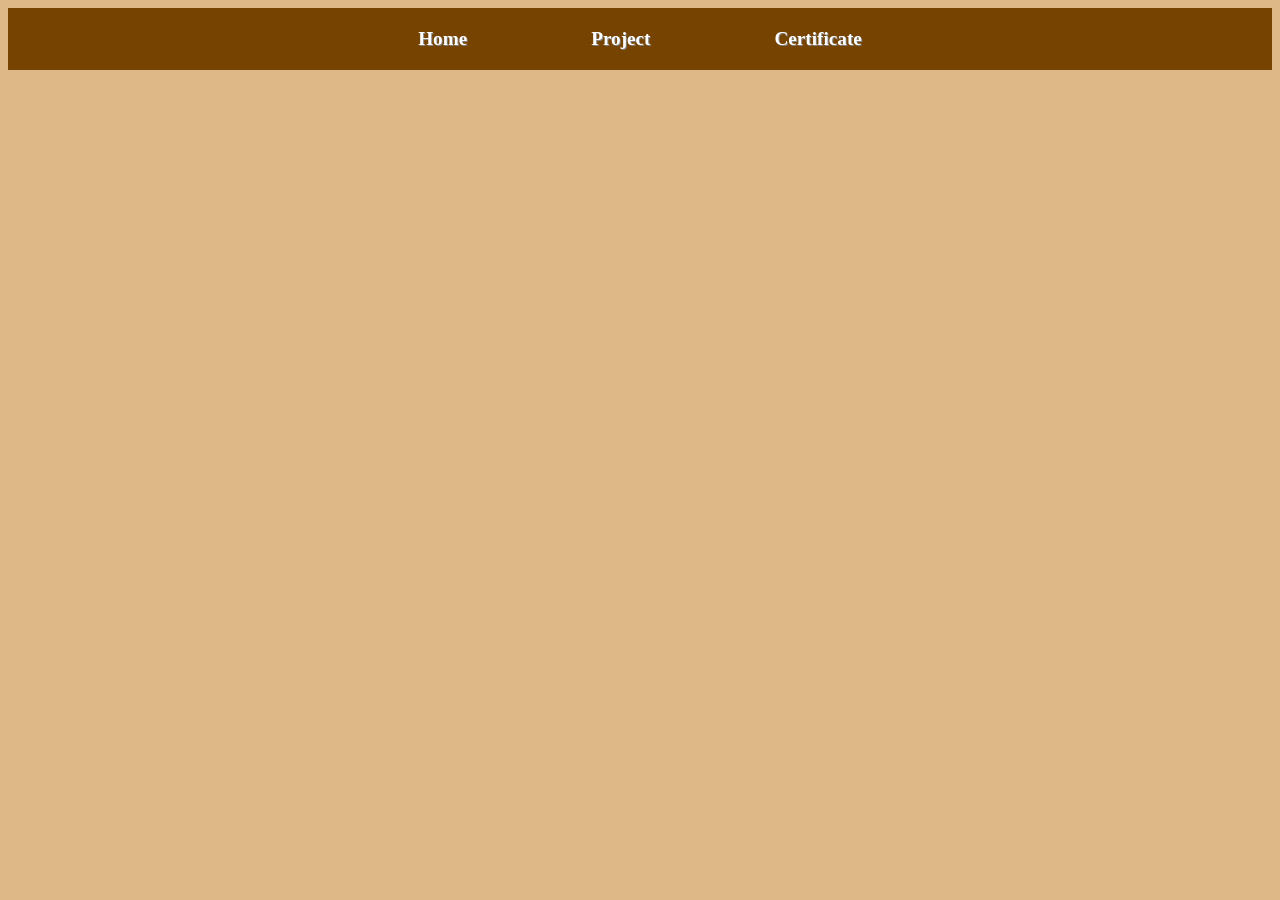
==== Certificate.html @ 3db840ce "Add styling with CSS" ====
<!DOCTYPE html>
<html lang="en">
<head>
    <meta charset="UTF-8">
    <meta name="viewport" content="width=device-width, initial-scale=1.0">
    <title>Certificate</title>

    <link rel="stylesheet" href="navbar.css">
    
</head>

<body class="body">
    <nav class="navbar">

        <a href="index.html" class = "navbar2"><strong>Home</strong></a>
        <a href="Project.html" class = "navbar2"><strong>Project</strong></a>
        <a href="Certificate.html" class = "navbar2"><strong>Certificate</strong></a>
        
    </nav>
</body>
    

</html>
---- navbar.css ----
.body {
    background-color: burlywood;
}

.container {
    text-align: center;
    margin: 50px;
}

.navbar {
    text-align: center;   
    margin-bottom: 50px;
    background-color:rgb(119, 67, 0);
    padding: 20px;

}

.navbar2 {
    color: white;
    font-size: larger;
    text-shadow: 1px 1px 0.5px grey;
    padding-left: 60px;
    padding-right: 60px;
    text-decoration: none;
}
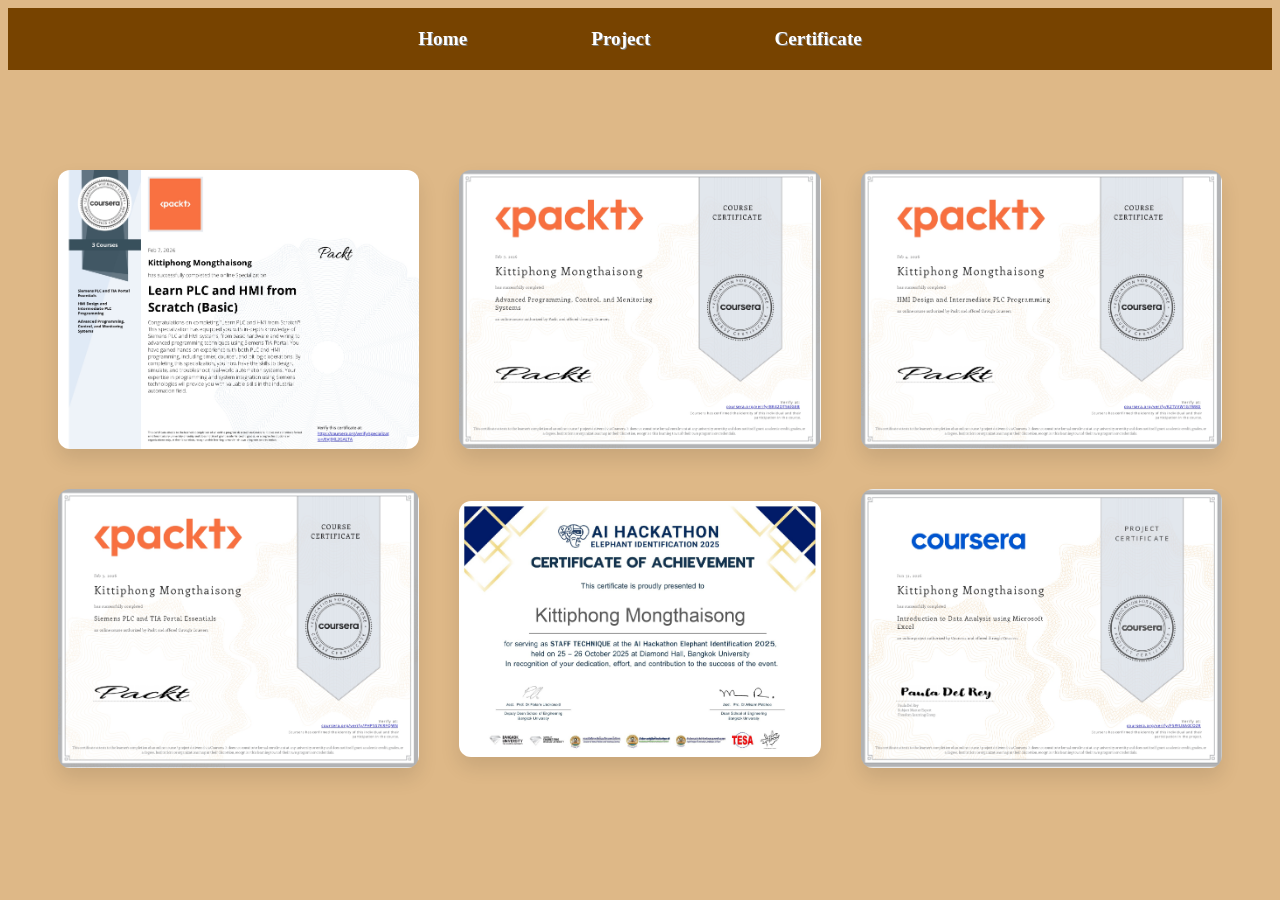
==== commit 5d4206e3: "Add styling with CSS" ====
--- a/Certificate.html
+++ b/Certificate.html
@@ -6,6 +6,8 @@
     <title>Certificate</title>
 
     <link rel="stylesheet" href="navbar.css">
+    <link rel="stylesheet" href="Certificate_style.css">
+
     
 </head>
 
@@ -15,8 +17,78 @@
         <a href="index.html" class = "navbar2"><strong>Home</strong></a>
         <a href="Project.html" class = "navbar2"><strong>Project</strong></a>
         <a href="Certificate.html" class = "navbar2"><strong>Certificate</strong></a>
+
+    </nav>
+    <!-- ที่เพิ่มเข้ามา -->
+        <div class="certificate-container">
+    <div class="cert-card">
+        <div class="img-wrapper">
+            <img src="image/All_course.jpg" alt="Certificate 1">
+        </div>
+        <div class="detail-box">
+            <h4>Completion of 3 courses in Learn PLC and HMI</h4>
+            <p>Certificate สำหรับ การเรียนจบทั้งหมด 3 courses</p>
+            <div class="tag">Engineering</div>
+        </div>
+    </div>
+
+    <div class="cert-card">
+        <div class="img-wrapper">
+            <img src="image/course 3.jpg" alt="Certificate 2">
+        </div>
+        <div class="detail-box">
+            <h4>Advanced course for PLC</h4>
+            <p>Function , Data block , SCL และ ตัวอย่างจริง ใน TIA Portal</p>
+            <div class="tag">Programming</div>
+        </div>
+    </div>
+
+    <div class="cert-card">
+        <div class="img-wrapper">
+            <img src="image/course 2.jpg" alt="Certificate 3">
+        </div>
+        <div class="detail-box">
+            <h4>HMI Design</h4>
+            <p>ออกแบบ interface HMI</p>
+            <div class="tag">Design</div>
+        </div>
+    </div>
+
+    <div class="cert-card">
+        <div class="img-wrapper">
+            <img src="image/course 1.jpg" alt="Certificate 4">
+        </div>
+        <div class="detail-box">
+            <h4>Siemens PLC and TIA Portal introduce</h4>
+            <p>พื้นฐานอุปกรณ์ PLC ของ Siemens และ การใช้งาน TIA Portal</p>
+            <div class="tag">Engineering</div>
+        </div>
+    </div>
+
+    <div class="cert-card">
+        <div class="img-wrapper">
+            <img src="image/E-Certificate.jpg" alt="Certificate 5">
+        </div>
+        <div class="detail-box">
+            <h4>Staff at AI Hackaton</h4>
+            <p>ผ่านการอบรม AI Vision และเป็น Staff ในงานแข่ง</p>
+            <div class="tag">Staff & Programming</div>
+        </div>
+    </div>
+
+    <div class="cert-card">
+        <div class="img-wrapper">
+            <img src="image/Excel.jpg" alt="Certificate 6">
+        </div>
+        <div class="detail-box">
+            <h4>Introduction to Data Analysis</h4>
+            <p>วิเคราะห์ชุดข้อมูลเบื้องต้นด้วย Microsoft Excel</p>
+            <div class="tag">Excel</div>
+        </div>
+    </div>
+    
+    </div>
         
-    </nav>
 </body>
     
 
--- a/Certificate_style.css
+++ b/Certificate_style.css
@@ -0,0 +1,85 @@
+/* 1. จัดแถวละ 3 ใบ */
+.certificate-container {
+    display: grid;
+    grid-template-columns: repeat(3, 1fr); /* แถวละ 3 ใบเท่าๆ กัน */
+    gap: 40px; /* เพิ่มระยะห่างเพื่อให้มีที่ว่างตอนกล่องเด้ง */
+    padding: 50px;
+    transition: 0.3s;
+}
+
+/* 2. สไตล์ของตัวการ์ด */
+.cert-card {
+    position: relative; /* เพื่อให้ detail-box อ้างอิงพิกัดจากตัวการ์ด */
+    display: flex;
+    align-items: center;
+    transition: 0.5s;
+}
+
+/* 3. เอฟเฟกต์ขยายรูปภาพ */
+.img-wrapper {
+    width: 100%;
+    border-radius: 12px;
+    overflow: hidden;
+    box-shadow: 0 10px 20px rgba(0,0,0,0.1);
+    transition: 0.5s ease-in-out;
+}
+
+.img-wrapper img {
+    width: 100%;
+    display: block;
+    transition: 0.5s;
+}
+
+.cert-card:hover .img-wrapper {
+    transform: scale(1.15); /* ขยายรูปภาพขึ้น */
+    box-shadow: 0 20px 40px rgba(0,0,0,0.3);
+}
+
+/* 4. กล่องข้อความเด้งข้างๆ (Detail Box) */
+.detail-box {
+    position: absolute;
+    left: 80%; /* ให้เริ่มโผล่จากด้านขวาของรูป */
+    width: 200px;
+    background: white;
+    padding: 20px;
+    border-radius: 15px;
+    box-shadow: 10px 10px 30px rgba(0,0,0,0.2);
+    opacity: 0; /* ซ่อนไว้ */
+    visibility: hidden;
+    transform: translateX(20px); /* ดันไปทางขวาหน่อยๆ */
+    transition: 0.4s all ease-out;
+    z-index: 100;
+}
+
+/* 5. เมื่อ Hover: แสดงกล่องข้อความ */
+.cert-card:hover .detail-box {
+    opacity: 1;
+    visibility: visible;
+    transform: translateX(100px); /* เด้งออกไปข้างๆ */
+}
+
+/* 6. เอฟเฟกต์รอบๆ เบลอ (จากอันเก่าที่เราคุยกัน) */
+/* .certificate-container:hover .cert-card:not(:hover) {
+    filter: blur(5px);
+    opacity: 0.6;
+} */
+
+/* เลือกเฉพาะการ์ดตัวที่ 3, 6, 9... (ตัวขวาสุด) */
+.cert-card:nth-child(3n) .detail-box {
+    left: auto;            /* ยกเลิกการชิดซ้ายเดิม */
+    right: 80%;           /* ให้ดีดมาเริ่มจากทางขวาแทน */
+    transform: translateX(-80px); /* ดันไปทางซ้ายรอไว้ */
+}
+
+/* ปรับตำแหน่งตอน Hover สำหรับตัวขวาสุด */
+.cert-card:nth-child(3n):hover .detail-box {
+    transform: translateX(-40px); /* เด้งออกไปทางซ้ายแทน */
+}
+
+/* ย้าย "ติ่งสามเหลี่ยม" มาไว้ฝั่งขวาของกล่อง */
+.cert-card:nth-child(3n) .detail-box::before {
+    left: auto;
+    right: -10px; /* ย้ายไปอยู่ขอบขวาของกล่องข้อความ */
+    border-width: 10px 0 10px 10px; /* กลับด้านสามเหลี่ยม */
+    border-color: transparent transparent transparent white;
+}
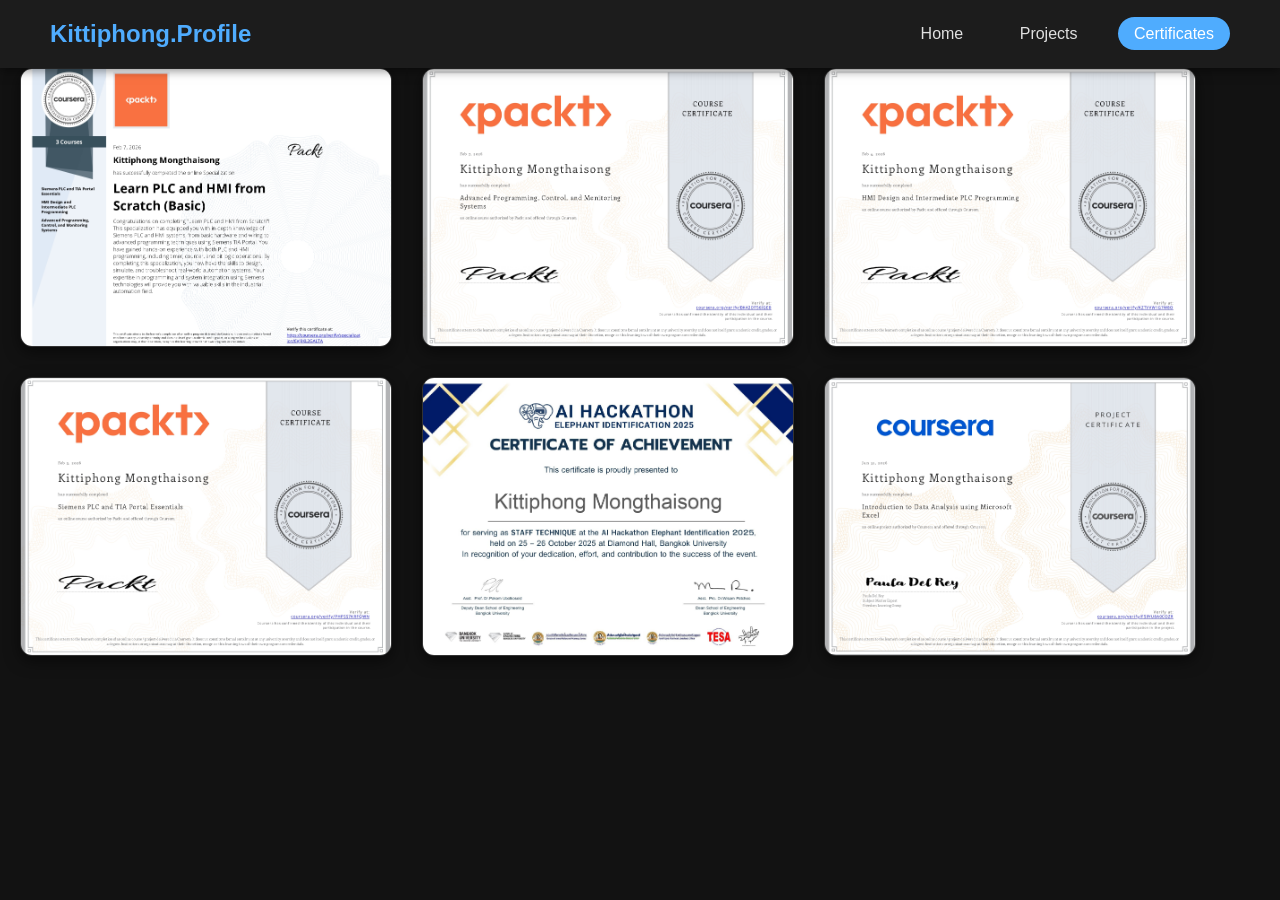
==== commit 61cbf482: "Add styling with CSS" ====
--- a/Certificate.html
+++ b/Certificate.html
@@ -5,7 +5,7 @@
     <meta name="viewport" content="width=device-width, initial-scale=1.0">
     <title>Certificate</title>
 
-    <link rel="stylesheet" href="navbar.css">
+    <link rel="stylesheet" href="grid2.css">
     <link rel="stylesheet" href="Certificate_style.css">
 
     
@@ -13,11 +13,12 @@
 
 <body class="body">
     <nav class="navbar">
-
-        <a href="index.html" class = "navbar2"><strong>Home</strong></a>
-        <a href="Project.html" class = "navbar2"><strong>Project</strong></a>
-        <a href="Certificate.html" class = "navbar2"><strong>Certificate</strong></a>
-
+        <div class="nav-brand">Kittiphong.Profile</div>
+        <div class="nav-links">
+            <a href="index.html">Home</a>
+            <a href="Project.html">Projects</a>
+            <a href="Certificate.html" class="active" >Certificates</a>
+        </div>
     </nav>
     <!-- ที่เพิ่มเข้ามา -->
         <div class="certificate-container">
--- a/grid2.css
+++ b/grid2.css
@@ -0,0 +1,184 @@
+/* --- 1. การตั้งค่าพื้นฐาน (Global Reset) --- */
+* {
+    margin: 0;
+    padding: 0;
+    box-sizing: border-box;
+    font-family: 'Poppins', sans-serif; /* ฟอนต์ทันสมัย */
+}
+
+body {
+    background-color: #121212; /* สีพื้นหลังดำด้าน (Dark Mode) */
+    color: #e0e0e0; /* สีตัวอักษรขาวนวล */
+    line-height: 1.6;
+}
+
+/* --- 2. Navigation Bar สไตล์โมเดิร์น --- */
+.navbar {
+    display: flex;
+    justify-content: space-between;
+    align-items: center;
+    padding: 15px 50px;
+    background-color: rgba(30, 30, 30, 0.9); /* สีเข้มโปร่งแสง */
+    backdrop-filter: blur(10px); /* เอฟเฟกต์กระจกเบลอ */
+    position: sticky;
+    top: 0;
+    z-index: 1000;
+    box-shadow: 0 2px 10px rgba(0,0,0,0.5);
+}
+
+.nav-brand {
+    font-size: 1.5rem;
+    font-weight: 700;
+    color: #4facfe; /* สีฟ้าสดใส */
+}
+
+.nav-links a {
+    text-decoration: none;
+    color: #e0e0e0;
+    margin-left: 20px;
+    font-weight: 500;
+    transition: 0.3s;
+    padding: 8px 16px;
+    border-radius: 20px;
+}
+
+.nav-links a:hover, .nav-links a.active {
+    background-color: #4facfe;
+    color: #fff;
+}
+
+/* --- 3. Header --- */
+.container {
+    text-align: center;
+    padding: 60px 20px;
+}
+
+h1 {
+    font-size: 3rem;
+    margin-bottom: 10px;
+}
+
+.highlight {
+    color: #4facfe; /* เน้นสีชื่อ */
+}
+
+.subtitle {
+    color: #a0a0a0;
+    font-size: 1.2rem;
+}
+
+/* --- 4. Grid System (Layout หลัก) --- */
+.parent {
+    display: grid;
+    /* แบ่งเป็น 2 คอลัมน์: ซ้าย 1 ส่วน, ขวา 2 ส่วน */
+    grid-template-columns: 1fr 2fr; 
+    gap: 25px;
+    max-width: 1100px;
+    margin: 0 auto 50px auto;
+    padding: 0 20px;
+}
+
+/* --- 5. Card Design (กล่องข้อมูล) --- */
+.card {
+    background-color: #1e1e1e;
+    border-radius: 15px;
+    padding: 30px;
+    box-shadow: 0 10px 30px rgba(0,0,0,0.3);
+    border: 1px solid #333;
+    transition: transform 0.3s ease;
+}
+
+.card:hover {
+    transform: translateY(-5px); /* ขยับขึ้นเล็กน้อยเมื่อเอาเมาส์ชี้ */
+    border-color: #4facfe;
+}
+
+h2 {
+    color: #4facfe;
+    margin-bottom: 20px;
+    border-bottom: 2px solid #333;
+    padding-bottom: 10px;
+    display: inline-block;
+}
+
+/* --- 6. รายละเอียดเฉพาะช่อง --- */
+
+/* Div1: รูปภาพ */
+.div1 {
+    display: flex;
+    justify-content: center;
+    align-items: center;
+}
+
+.img-container {
+    width: 200px;
+    height: 200px;
+    border-radius: 50%; /* รูปวงกลม */
+    overflow: hidden;
+    border: 4px solid #4facfe;
+    box-shadow: 0 0 20px rgba(79, 172, 254, 0.4);
+}
+
+.img-container img {
+    width: 100%;
+    height: 100%;
+    object-fit: cover;
+}
+
+/* Div2: ข้อมูลส่วนตัว */
+.info-grid p {
+    margin-bottom: 12px;
+    font-size: 1.05rem;
+    border-bottom: 1px solid #333;
+    padding-bottom: 8px;
+}
+
+/* Div3: About Me */
+.div3 {
+    grid-column: 1 / -1; /* สั่งให้กินพื้นที่เต็มความกว้าง (ซ้ายไปขวา) */
+}
+
+.content-text p {
+    margin-bottom: 15px;
+    text-align: justify; /* จัดหน้ากระดาษให้สวย */
+}
+
+strong {
+    color: #00f2fe; /* เน้นคำสำคัญด้วยสีฟ้าสว่าง */
+}
+
+/* Div4: Skills (เพิ่มลูกเล่นปุ่ม) */
+.div4 {
+    grid-column: 1 / -1; /* เต็มความกว้างเหมือนกัน */
+}
+
+.skills-container {
+    display: flex;
+    flex-wrap: wrap;
+    gap: 10px;
+}
+
+.skill-tag {
+    background-color: #333;
+    color: #fff;
+    padding: 8px 15px;
+    border-radius: 5px;
+    font-size: 0.9rem;
+    border: 1px solid #4facfe;
+}
+
+/* --- 7. Responsive (สำหรับมือถือ) --- */
+@media (max-width: 768px) {
+    .parent {
+        grid-template-columns: 1fr; /* เปลี่ยนเป็น 1 คอลัมน์ */
+    }
+    
+    .navbar {
+        flex-direction: column;
+        gap: 15px;
+    }
+    
+    h1 {
+        font-size: 2rem;
+    }
+}
--- a/Certificate_style.css
+++ b/Certificate_style.css
@@ -1,85 +1,154 @@
-/* 1. จัดแถวละ 3 ใบ */
+/* =========================================
+   ส่วนเสริมสำหรับหน้า Certificate (วางต่อท้ายสุด)
+   ========================================= */
+
+/* 1. คอนเทนเนอร์หลักของหน้า Certificate */
 .certificate-container {
     display: grid;
-    grid-template-columns: repeat(3, 1fr); /* แถวละ 3 ใบเท่าๆ กัน */
-    gap: 40px; /* เพิ่มระยะห่างเพื่อให้มีที่ว่างตอนกล่องเด้ง */
-    padding: 50px;
-    transition: 0.3s;
+    grid-template-columns: repeat(3, 1fr); 
+    gap: 30px;
+    max-width: 95%;
+    padding: 0 20px;
+    /* perspective: 1000px; */
 }
 
-/* 2. สไตล์ของตัวการ์ด */
+/* 2. การ์ดแต่ละใบ */
 .cert-card {
-    position: relative; /* เพื่อให้ detail-box อ้างอิงพิกัดจากตัวการ์ด */
-    display: flex;
-    align-items: center;
-    transition: 0.5s;
+    position: relative;
+    border-radius: 15px;
+    transition: 0.5s ease;
+    /* ไม่ใส่ Background เพื่อโชว์รูปเต็มๆ หรือจะใส่สีดำก็ได้ */
 }
 
-/* 3. เอฟเฟกต์ขยายรูปภาพ */
+/* เอฟเฟกต์รูปภาพ */
 .img-wrapper {
     width: 100%;
     border-radius: 12px;
     overflow: hidden;
-    box-shadow: 0 10px 20px rgba(0,0,0,0.1);
-    transition: 0.5s ease-in-out;
+    box-shadow: 0 5px 15px rgba(0,0,0,0.5); /* เงาเข้มขึ้นเพื่อให้เข้ากับ Dark Mode */
+    border: 1px solid #333;
+    transition: 0.5s ease;
+    aspect-ratio: 4/3; /* บังคับสัดส่วนภาพให้เท่ากันทุกใบ */
 }
 
 .img-wrapper img {
     width: 100%;
+    height: 100%;
+    object-fit: cover;
     display: block;
     transition: 0.5s;
 }
 
+/* Hover: ขยายรูป */
 .cert-card:hover .img-wrapper {
-    transform: scale(1.15); /* ขยายรูปภาพขึ้น */
-    box-shadow: 0 20px 40px rgba(0,0,0,0.3);
+    transform: scale(1.05);
+    border-color: #4facfe; /* ขอบสีฟ้า */
+    box-shadow: 0 10px 30px rgba(79, 172, 254, 0.3); /* เงาสีฟ้าเรืองแสง */
+    z-index: 10;
 }
 
-/* 4. กล่องข้อความเด้งข้างๆ (Detail Box) */
+/* 3. กล่องข้อความเด้ง (ปรับสีให้เข้ากับธีมมืด) */
 .detail-box {
     position: absolute;
-    left: 80%; /* ให้เริ่มโผล่จากด้านขวาของรูป */
-    width: 200px;
-    background: white;
+    left: 85%;
+    top: 10%;
+    width: 220px;
+    background: rgba(30, 30, 30, 0.95); /* สีดำโปร่งแสง */
+    backdrop-filter: blur(10px);
     padding: 20px;
-    border-radius: 15px;
-    box-shadow: 10px 10px 30px rgba(0,0,0,0.2);
-    opacity: 0; /* ซ่อนไว้ */
+    border-radius: 12px;
+    border: 1px solid #4facfe;
+    box-shadow: 0 10px 30px rgba(0,0,0,0.5);
+    
+    opacity: 0;
     visibility: hidden;
-    transform: translateX(20px); /* ดันไปทางขวาหน่อยๆ */
-    transition: 0.4s all ease-out;
+    transform: translateX(10px);
+    transition: 0.4s cubic-bezier(0.175, 0.885, 0.32, 1.275); /* เด้งดึ๋งแบบสปริง */
     z-index: 100;
+    pointer-events: none; /* เพื่อไม่ให้เมาส์ไปโดนกล่องแล้วกระตุก */
 }
 
-/* 5. เมื่อ Hover: แสดงกล่องข้อความ */
+.detail-box h4 {
+    color: #4facfe;
+    margin-bottom: 5px;
+    font-size: 1.1rem;
+}
+
+.detail-box p {
+    color: #ddd;
+    font-size: 0.85rem;
+    margin-bottom: 10px;
+    line-height: 1.4;
+}
+
+.tag {
+    display: inline-block;
+    background: #4facfe;
+    color: #000;
+    font-size: 0.7rem;
+    padding: 3px 8px;
+    border-radius: 4px;
+    font-weight: bold;
+}
+
+/* Hover: แสดงกล่อง */
 .cert-card:hover .detail-box {
     opacity: 1;
     visibility: visible;
-    transform: translateX(100px); /* เด้งออกไปข้างๆ */
+    transform: translateX(20px);
 }
 
-/* 6. เอฟเฟกต์รอบๆ เบลอ (จากอันเก่าที่เราคุยกัน) */
-/* .certificate-container:hover .cert-card:not(:hover) {
-    filter: blur(5px);
-    opacity: 0.6;
-} */
-
-/* เลือกเฉพาะการ์ดตัวที่ 3, 6, 9... (ตัวขวาสุด) */
+/* 4. สามเหลี่ยมชี้ (Arrow) */
+.detail-box::before {
+    content: '';
+    position: absolute;
+    left: -8px;
+    top: 20px;
+    border-width: 8px 8px 8px 0;
+    border-style: solid;
+    border-color: transparent #4facfe transparent transparent; /* เปลี่ยนสีตามขอบ */
+}
+/* 5. แก้ไขตัวริมขวา (ใบที่ 3, 6, 9...) ให้เด้งไปทางซ้าย */
 .cert-card:nth-child(3n) .detail-box {
-    left: auto;            /* ยกเลิกการชิดซ้ายเดิม */
-    right: 80%;           /* ให้ดีดมาเริ่มจากทางขวาแทน */
-    transform: translateX(-80px); /* ดันไปทางซ้ายรอไว้ */
+    left: auto;
+    right: 85%;
+    transform: translateX(-10px);
+}
+.cert-card:nth-child(3n):hover .detail-box {
+    transform: translateX(-20px);
 }
 
-/* ปรับตำแหน่งตอน Hover สำหรับตัวขวาสุด */
-.cert-card:nth-child(3n):hover .detail-box {
-    transform: translateX(-40px); /* เด้งออกไปทางซ้ายแทน */
+.cert-card:nth-child(3n) .detail-box::before {
+    left: auto;
+    right: -8px;
+    border-width: 8px 0 8px 8px;
+    border-color: transparent transparent transparent #4facfe;
 }
 
-/* ย้าย "ติ่งสามเหลี่ยม" มาไว้ฝั่งขวาของกล่อง */
-.cert-card:nth-child(3n) .detail-box::before {
-    left: auto;
-    right: -10px; /* ย้ายไปอยู่ขอบขวาของกล่องข้อความ */
-    border-width: 10px 0 10px 10px; /* กลับด้านสามเหลี่ยม */
-    border-color: transparent transparent transparent white;
-}+/* 6. Responsive สำหรับมือถือ (เหลือ 1 คอลัมน์) */
+@media (max-width: 900px) {
+    .certificate-container {
+        grid-template-columns: 1fr; /* เรียงแถวเดียว */
+        padding: 0 20px;
+    }
+
+    /* บนมือถือ ให้กล่องข้อความเด้งลงมาข้างล่างแทน (เพราะไม่มีที่ด้านข้าง) */
+    .detail-box, .cert-card:nth-child(3n) .detail-box {
+        left: 0;
+        right: 0;
+        top: 100%; /* อยู่ใต้รูป */
+        width: 100%; /* กว้างเต็ม */
+        margin-top: 10px;
+        transform: translateY(-10px);
+        background: #1e1e1e;
+    }
+    
+    .cert-card:hover .detail-box, .cert-card:nth-child(3n):hover .detail-box {
+        transform: translateY(0);
+    }
+    
+    .detail-box::before {
+        display: none; /* ซ่อนลูกศร */
+    }
+}
+
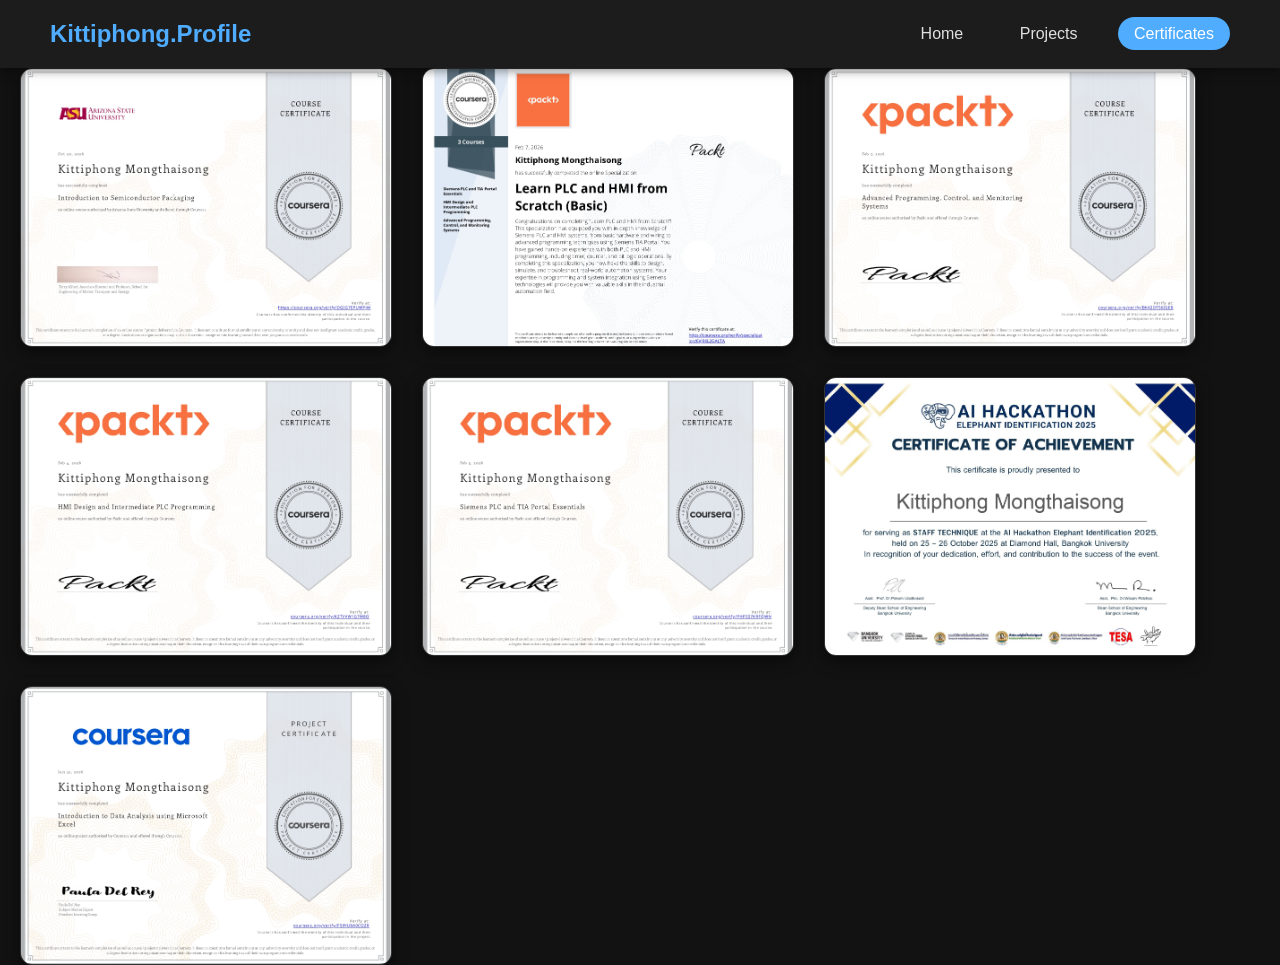
==== commit 6c822c14: "fix certificate" ====
--- a/Certificate.html
+++ b/Certificate.html
@@ -22,12 +22,24 @@
     </nav>
     <!-- ที่เพิ่มเข้ามา -->
         <div class="certificate-container">
+
+    <div class="cert-card">
+        <div class="img-wrapper">
+            <img src="image/Semiconductor/Coursera DGIG7EPUWPJW_Introduction to Semiconductor Packaging_page-0001.jpg" alt="Certificate 1">
+        </div>
+        <div class="detail-box">
+            <h4>Completion Certificate of Introduction to Semiconductor Packaging</h4>
+            <p>ทำความรู้จักกับ Semiconductor Packaging</p>
+            <div class="tag">Semiconductor</div>
+        </div>
+    </div>
+    
     <div class="cert-card">
         <div class="img-wrapper">
             <img src="image/All_course.jpg" alt="Certificate 1">
         </div>
         <div class="detail-box">
-            <h4>Completion of 3 courses in Learn PLC and HMI</h4>
+            <h4>Completion Certificate of 3 courses in Learn PLC and HMI</h4>
             <p>Certificate สำหรับ การเรียนจบทั้งหมด 3 courses</p>
             <div class="tag">Engineering</div>
         </div>
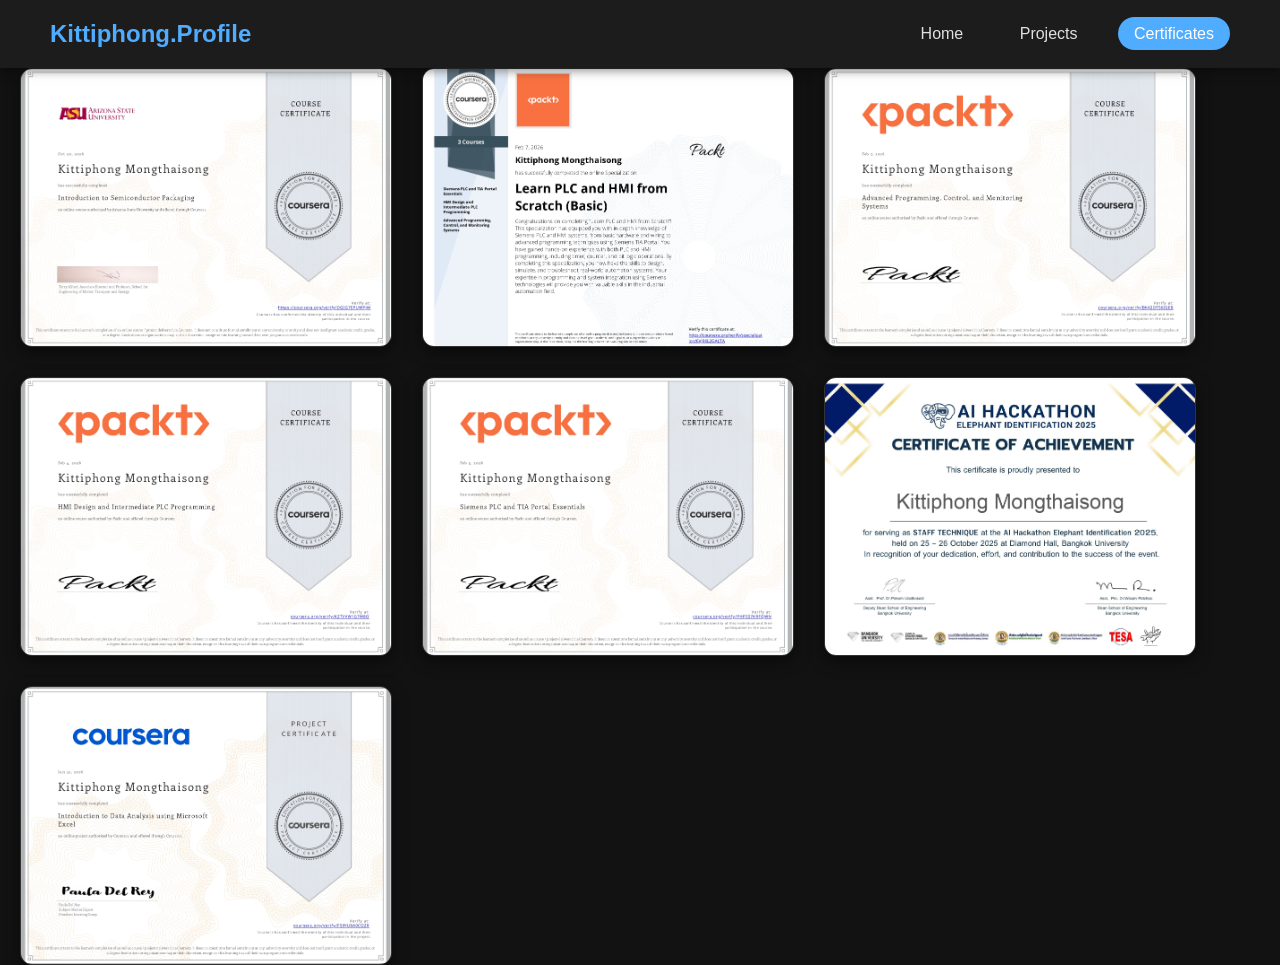
==== commit 4f794295: "fix" ====
--- a/Certificate.html
+++ b/Certificate.html
@@ -28,7 +28,7 @@
             <img src="image/Semiconductor/Coursera DGIG7EPUWPJW_Introduction to Semiconductor Packaging_page-0001.jpg" alt="Certificate 1">
         </div>
         <div class="detail-box">
-            <h4>Completion Certificate of Introduction to Semiconductor Packaging</h4>
+            <h4>Introduction to Semiconductor Packaging</h4>
             <p>ทำความรู้จักกับ Semiconductor Packaging</p>
             <div class="tag">Semiconductor</div>
         </div>
@@ -39,7 +39,7 @@
             <img src="image/All_course.jpg" alt="Certificate 1">
         </div>
         <div class="detail-box">
-            <h4>Completion Certificate of 3 courses in Learn PLC and HMI</h4>
+            <h4>Completion of 3 courses in Learn PLC and HMI</h4>
             <p>Certificate สำหรับ การเรียนจบทั้งหมด 3 courses</p>
             <div class="tag">Engineering</div>
         </div>
--- a/Certificate_style.css
+++ b/Certificate_style.css
@@ -52,7 +52,7 @@
     position: absolute;
     left: 85%;
     top: 10%;
-    width: 220px;
+    width: 275px;
     background: rgba(30, 30, 30, 0.95); /* สีดำโปร่งแสง */
     backdrop-filter: blur(10px);
     padding: 20px;
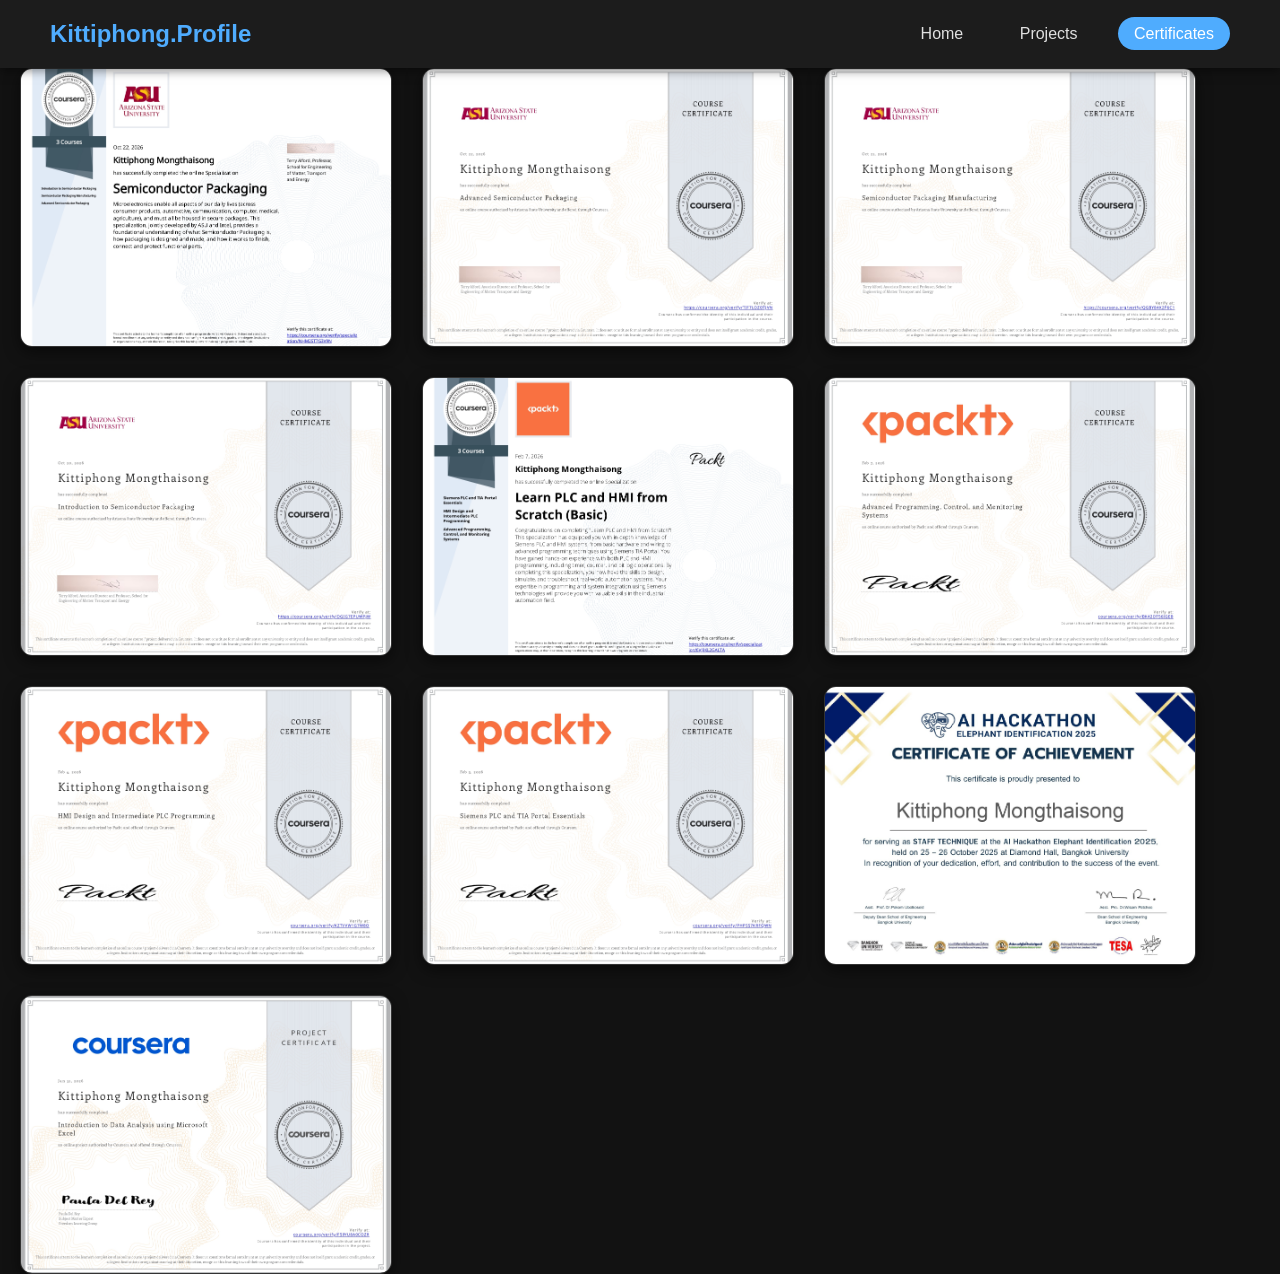
==== commit a772681c: "fix certificate" ====
--- a/Certificate.html
+++ b/Certificate.html
@@ -25,11 +25,44 @@
 
     <div class="cert-card">
         <div class="img-wrapper">
+            <img src="image/Semiconductor/Coursera NHM2ST7G3V9N_Semiconductor Packaging_page-0001.jpg" alt="Certificate 1">
+        </div>
+        <div class="detail-box">
+            <h4>Semiconductor Packaging Specialization</h4>
+            <p>ประกาศนียบัตรสำหรับการเรียนจบทั้งหมด 3 คอร์ส ในเรื่อง Semiconductor Packaging</p>
+            <div class="tag">Semiconductor</div>
+        </div>
+    </div>
+
+    <div class="cert-card">
+        <div class="img-wrapper">
+            <img src="image/Semiconductor/Coursera TIF7LOZOTJVN_Advanced Semiconductor Packaging_page-0001.jpg" alt="Certificate 1">
+        </div>
+        <div class="detail-box">
+            <h4>Semiconductor Packaging Manufacturing</h4>
+            <p>ทำความรู้จักกับบรรจุภัณฑ์ชิปขั้นสูง</p>
+            <div class="tag">Semiconductor</div>
+        </div>
+    </div>
+
+    <div class="cert-card">
+        <div class="img-wrapper">
+            <img src="image/Semiconductor/Coursera QGBY84X2P6C1_Semiconductor Packaging Manufacturing_page-0001.jpg" alt="Certificate 1">
+        </div>
+        <div class="detail-box">
+            <h4>Semiconductor Packaging Manufacturing</h4>
+            <p>ทำความรู้จักกับกระบวนการผลิตบรรจุภัณฑ์ชิป</p>
+            <div class="tag">Semiconductor</div>
+        </div>
+    </div>
+
+    <div class="cert-card">
+        <div class="img-wrapper">
             <img src="image/Semiconductor/Coursera DGIG7EPUWPJW_Introduction to Semiconductor Packaging_page-0001.jpg" alt="Certificate 1">
         </div>
         <div class="detail-box">
             <h4>Introduction to Semiconductor Packaging</h4>
-            <p>ทำความรู้จักกับ Semiconductor Packaging</p>
+            <p>ทำความรู้จักกับบรรจุภัณฑ์ชิป</p>
             <div class="tag">Semiconductor</div>
         </div>
     </div>
@@ -39,8 +72,8 @@
             <img src="image/All_course.jpg" alt="Certificate 1">
         </div>
         <div class="detail-box">
-            <h4>Completion of 3 courses in Learn PLC and HMI</h4>
-            <p>Certificate สำหรับ การเรียนจบทั้งหมด 3 courses</p>
+            <h4>Learn PLC and HMI from Scratch (Basic)</h4>
+            <p>ประกาศนียบัตรสำหรับการเรียนจบทั้งหมด 3 คอร์ส ในเรื่อง PLC and HMI</p>
             <div class="tag">Engineering</div>
         </div>
     </div>
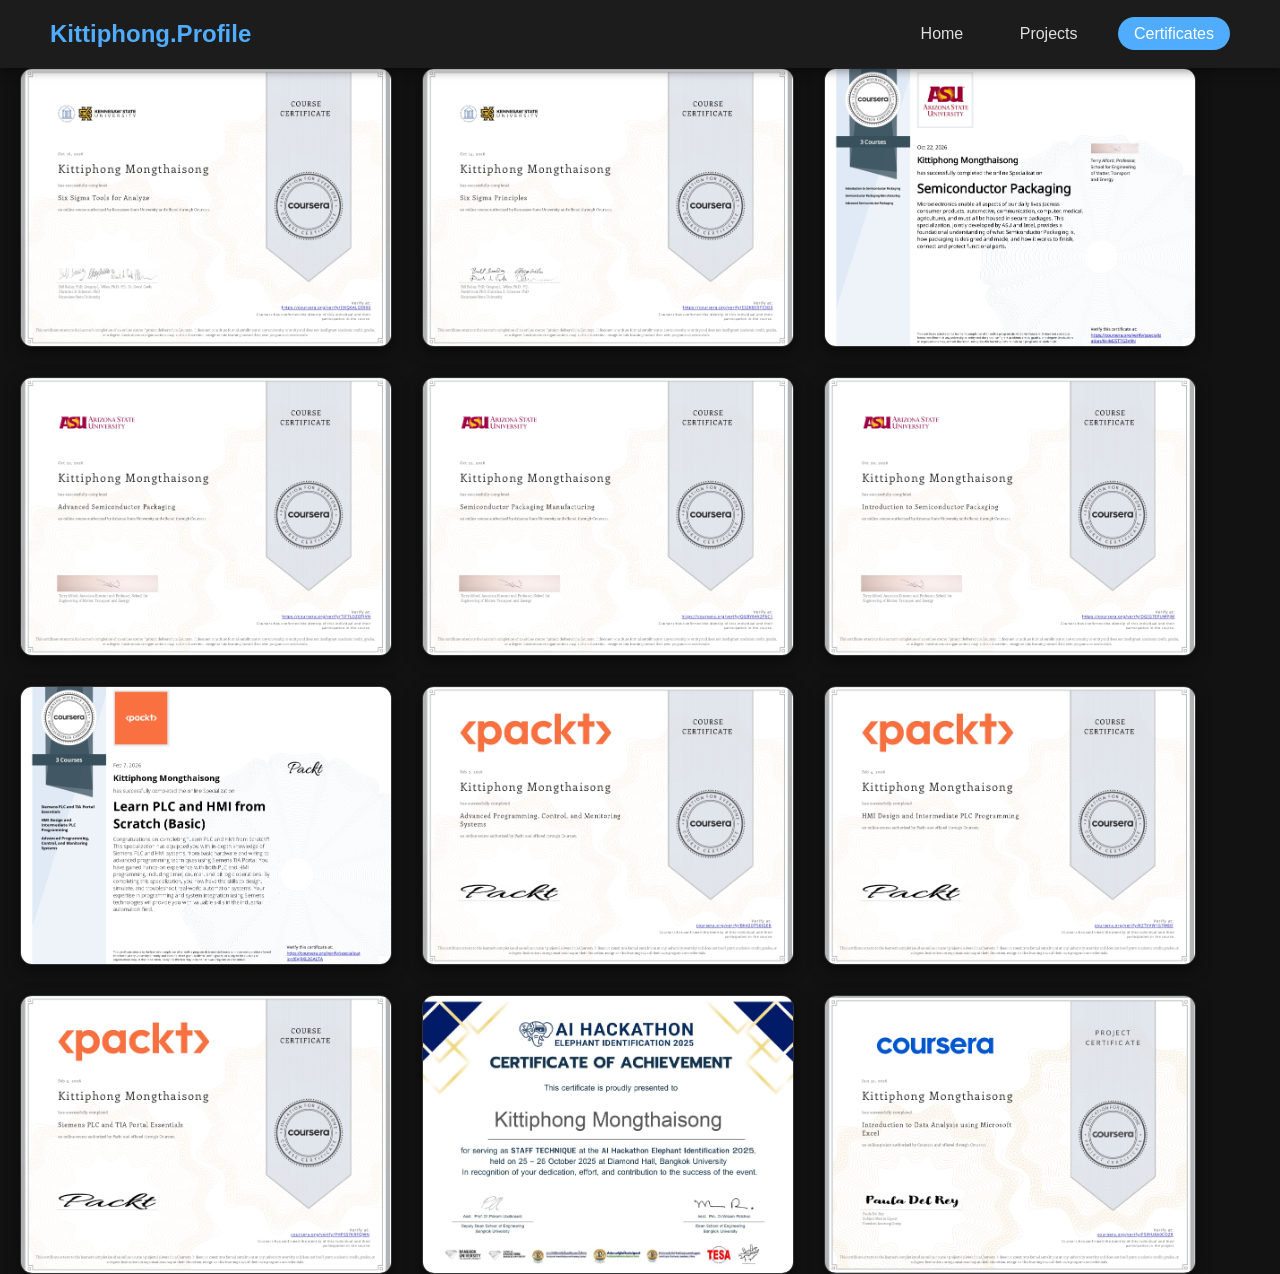
==== commit 91d0e9f0: "certificate" ====
--- a/Certificate.html
+++ b/Certificate.html
@@ -25,6 +25,30 @@
 
     <div class="cert-card">
         <div class="img-wrapper">
+            <img src="image/Six Sigma/Coursera IIKQ6ALG9906_Six Sigma Tools for Analyze_pages-to-jpg-0001.jpg" alt="Certificate 1">
+        </div>
+        <div class="detail-box">
+            <h4>Six Sigma Tools for Analyze</h4>
+            <p>แนวคิดในการปรับปรุง, เพิ่มประสิทธิภาพ, ลดข้อบกพร่อง ในกระบวนการให้ดีขึ้น</p>
+            <div class="tag">Six Sigma</div>
+        </div>
+    </div>
+
+
+    <div class="cert-card">
+        <div class="img-wrapper">
+            <img src="image/Six Sigma/Coursera ESZKBS5TS3D3_Six sigma_principle_pages-to-jpg-0001.jpg" alt="Certificate 1">
+        </div>
+        <div class="detail-box">
+            <h4>Six sigma principle</h4>
+            <p>แนวคิดในการเพิ่มประสิทธิภาพและลดความเสียหายของสินค้าการกรผลิต</p>
+            <div class="tag">Six Sigma</div>
+        </div>
+    </div>
+
+
+    <div class="cert-card">
+        <div class="img-wrapper">
             <img src="image/Semiconductor/Coursera NHM2ST7G3V9N_Semiconductor Packaging_page-0001.jpg" alt="Certificate 1">
         </div>
         <div class="detail-box">
@@ -33,6 +57,7 @@
             <div class="tag">Semiconductor</div>
         </div>
     </div>
+
 
     <div class="cert-card">
         <div class="img-wrapper">
@@ -45,6 +70,7 @@
         </div>
     </div>
 
+
     <div class="cert-card">
         <div class="img-wrapper">
             <img src="image/Semiconductor/Coursera QGBY84X2P6C1_Semiconductor Packaging Manufacturing_page-0001.jpg" alt="Certificate 1">
@@ -55,6 +81,7 @@
             <div class="tag">Semiconductor</div>
         </div>
     </div>
+
 
     <div class="cert-card">
         <div class="img-wrapper">
@@ -67,6 +94,7 @@
         </div>
     </div>
     
+
     <div class="cert-card">
         <div class="img-wrapper">
             <img src="image/All_course.jpg" alt="Certificate 1">
@@ -77,6 +105,7 @@
             <div class="tag">Engineering</div>
         </div>
     </div>
+
 
     <div class="cert-card">
         <div class="img-wrapper">
@@ -89,16 +118,18 @@
         </div>
     </div>
 
+
     <div class="cert-card">
         <div class="img-wrapper">
             <img src="image/course 2.jpg" alt="Certificate 3">
         </div>
         <div class="detail-box">
             <h4>HMI Design</h4>
-            <p>ออกแบบ interface HMI</p>
+            <p>ออกแบบหน้าจอ HMI</p>
             <div class="tag">Design</div>
         </div>
     </div>
+
 
     <div class="cert-card">
         <div class="img-wrapper">
@@ -111,6 +142,7 @@
         </div>
     </div>
 
+
     <div class="cert-card">
         <div class="img-wrapper">
             <img src="image/E-Certificate.jpg" alt="Certificate 5">
@@ -121,6 +153,7 @@
             <div class="tag">Staff & Programming</div>
         </div>
     </div>
+
 
     <div class="cert-card">
         <div class="img-wrapper">
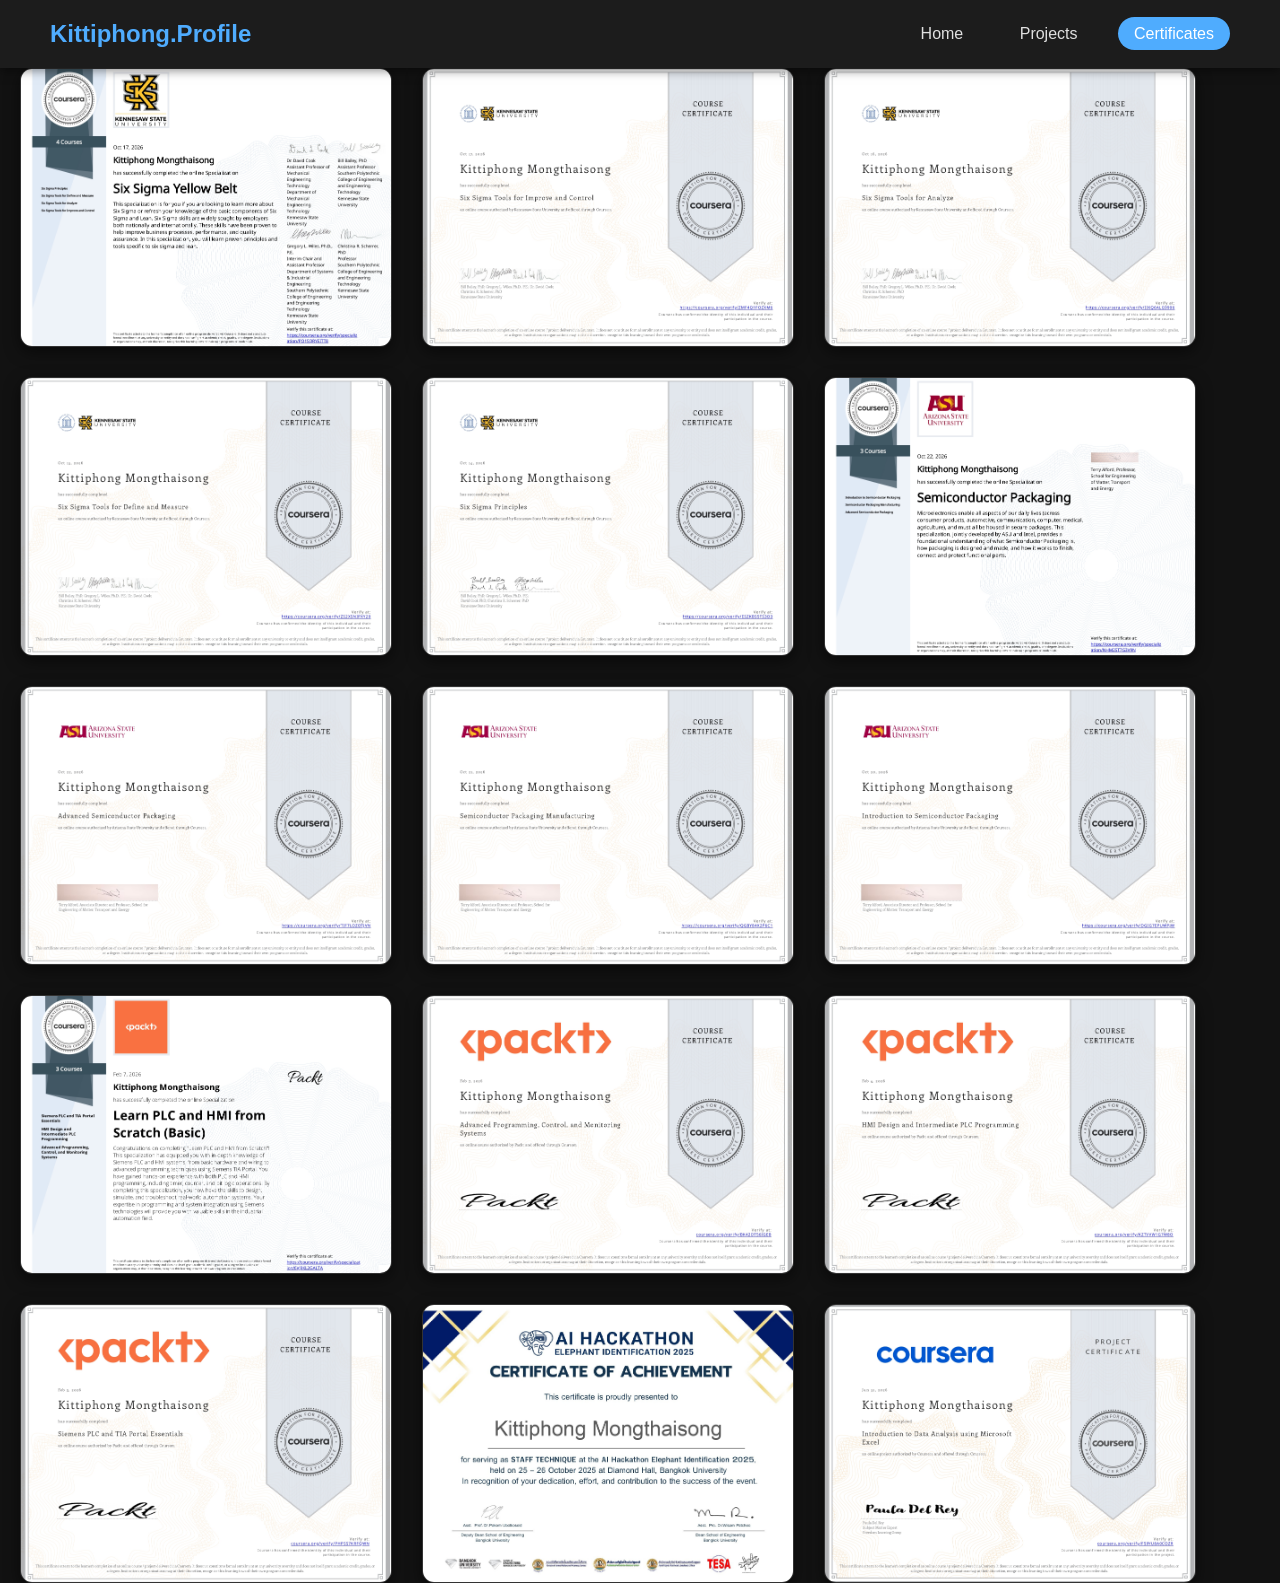
==== commit 124b50ed: "fix certificate" ====
--- a/Certificate.html
+++ b/Certificate.html
@@ -22,34 +22,70 @@
     </nav>
     <!-- ที่เพิ่มเข้ามา -->
         <div class="certificate-container">
-
-    <div class="cert-card">
-        <div class="img-wrapper">
-            <img src="image/Six Sigma/Coursera IIKQ6ALG9906_Six Sigma Tools for Analyze_pages-to-jpg-0001.jpg" alt="Certificate 1">
+    
+    <div class="cert-card">
+        <div class="img-wrapper">
+            <img src="image/Six Sigma/Coursera PO1SQRYEITT8_Six Sigma Yellow Belt Specialization_page-0001.jpg" alt="Certificate 15">
+        </div>
+        <div class="detail-box">
+            <h4>Six Sigma Yellow Belt Specialization</h4>
+            <p>ประกาศนียบัตรสำหรับการเรียนจบทั้งหมด 4 คอร์ส ในเรื่อง Six Sigma Yellow Belt</p>
+            <div class="tag">Six Sigma</div>
+        </div>
+    </div>             
+
+
+    <div class="cert-card">
+        <div class="img-wrapper">
+            <img src="image/Six Sigma/Coursera ZMF4Q1FOZXM6_Six Sigma Tools for Improve and Control_page-0001.jpg" alt="Certificate 14">
+        </div>
+        <div class="detail-box">
+            <h4>Six Sigma Tools for Improve and Control</h4>
+            <p>แนวคิดใน 2 เฟสสุดท้ายของกระบวนการ DMAIC คือ "ลงมือแก้ปัญหา" และ "ล็อกผลลัพธ์ให้อยู่ยาวๆ"</p>
+            <div class="tag">Six Sigma</div>
+        </div>
+    </div>       
+
+
+    <div class="cert-card">
+        <div class="img-wrapper">
+            <img src="image/Six Sigma/Coursera IIKQ6ALG9906_Six Sigma Tools for Analyze_pages-to-jpg-0001.jpg" alt="Certificate 13">
         </div>
         <div class="detail-box">
             <h4>Six Sigma Tools for Analyze</h4>
-            <p>แนวคิดในการปรับปรุง, เพิ่มประสิทธิภาพ, ลดข้อบกพร่อง ในกระบวนการให้ดีขึ้น</p>
-            <div class="tag">Six Sigma</div>
-        </div>
-    </div>
-
-
-    <div class="cert-card">
-        <div class="img-wrapper">
-            <img src="image/Six Sigma/Coursera ESZKBS5TS3D3_Six sigma_principle_pages-to-jpg-0001.jpg" alt="Certificate 1">
+            <p>แนวคิดในเฟสที่ 3 ของกระบวนการ DMAIC คือ การปรับปรุง, เพิ่มประสิทธิภาพ, ลดข้อบกพร่อง ในกระบวนการให้ดีขึ้น</p>
+            <div class="tag">Six Sigma</div>
+        </div>
+    </div>
+
+
+    <div class="cert-card">
+        <div class="img-wrapper">
+            <img src="image/Six Sigma/Coursera ZS2XSNIPXY20_Six sigma tool for define and measure_page-0001.jpg" alt="Certificate 12">
+        </div>
+        <div class="detail-box">
+            <h4>Six Sigma Tools for Define and Measure</h4>
+            <p>แนวคิดพื้นฐานใน 2 เฟสแรกของกระบวนการ DMAIC คือ "การกำหนดปัญหา, ขอบเขต" และ "วัด, เก็บข้อมูลสถานะปัจจุบัน"</p>
+            <div class="tag">Six Sigma</div>
+        </div>
+    </div>
+
+
+    <div class="cert-card">
+        <div class="img-wrapper">
+            <img src="image/Six Sigma/Coursera ESZKBS5TS3D3_Six sigma_principle_pages-to-jpg-0001.jpg" alt="Certificate 11">
         </div>
         <div class="detail-box">
             <h4>Six sigma principle</h4>
-            <p>แนวคิดในการเพิ่มประสิทธิภาพและลดความเสียหายของสินค้าการกรผลิต</p>
-            <div class="tag">Six Sigma</div>
-        </div>
-    </div>
-
-
-    <div class="cert-card">
-        <div class="img-wrapper">
-            <img src="image/Semiconductor/Coursera NHM2ST7G3V9N_Semiconductor Packaging_page-0001.jpg" alt="Certificate 1">
+            <p>แนวคิดในการเพิ่มประสิทธิภาพและลดความเสียหายของสินค้าจากการผลิต</p>
+            <div class="tag">Six Sigma</div>
+        </div>
+    </div>
+
+
+    <div class="cert-card">
+        <div class="img-wrapper">
+            <img src="image/Semiconductor/Coursera NHM2ST7G3V9N_Semiconductor Packaging_page-0001.jpg" alt="Certificate 10">
         </div>
         <div class="detail-box">
             <h4>Semiconductor Packaging Specialization</h4>
@@ -61,7 +97,7 @@
 
     <div class="cert-card">
         <div class="img-wrapper">
-            <img src="image/Semiconductor/Coursera TIF7LOZOTJVN_Advanced Semiconductor Packaging_page-0001.jpg" alt="Certificate 1">
+            <img src="image/Semiconductor/Coursera TIF7LOZOTJVN_Advanced Semiconductor Packaging_page-0001.jpg" alt="Certificate 9">
         </div>
         <div class="detail-box">
             <h4>Semiconductor Packaging Manufacturing</h4>
@@ -73,7 +109,7 @@
 
     <div class="cert-card">
         <div class="img-wrapper">
-            <img src="image/Semiconductor/Coursera QGBY84X2P6C1_Semiconductor Packaging Manufacturing_page-0001.jpg" alt="Certificate 1">
+            <img src="image/Semiconductor/Coursera QGBY84X2P6C1_Semiconductor Packaging Manufacturing_page-0001.jpg" alt="Certificate 8">
         </div>
         <div class="detail-box">
             <h4>Semiconductor Packaging Manufacturing</h4>
@@ -85,7 +121,7 @@
 
     <div class="cert-card">
         <div class="img-wrapper">
-            <img src="image/Semiconductor/Coursera DGIG7EPUWPJW_Introduction to Semiconductor Packaging_page-0001.jpg" alt="Certificate 1">
+            <img src="image/Semiconductor/Coursera DGIG7EPUWPJW_Introduction to Semiconductor Packaging_page-0001.jpg" alt="Certificate 7">
         </div>
         <div class="detail-box">
             <h4>Introduction to Semiconductor Packaging</h4>
@@ -97,7 +133,7 @@
 
     <div class="cert-card">
         <div class="img-wrapper">
-            <img src="image/All_course.jpg" alt="Certificate 1">
+            <img src="image/All_course.jpg" alt="Certificate 6">
         </div>
         <div class="detail-box">
             <h4>Learn PLC and HMI from Scratch (Basic)</h4>
@@ -109,7 +145,7 @@
 
     <div class="cert-card">
         <div class="img-wrapper">
-            <img src="image/course 3.jpg" alt="Certificate 2">
+            <img src="image/course 3.jpg" alt="Certificate 5">
         </div>
         <div class="detail-box">
             <h4>Advanced course for PLC</h4>
@@ -121,7 +157,7 @@
 
     <div class="cert-card">
         <div class="img-wrapper">
-            <img src="image/course 2.jpg" alt="Certificate 3">
+            <img src="image/course 2.jpg" alt="Certificate 4">
         </div>
         <div class="detail-box">
             <h4>HMI Design</h4>
@@ -133,7 +169,7 @@
 
     <div class="cert-card">
         <div class="img-wrapper">
-            <img src="image/course 1.jpg" alt="Certificate 4">
+            <img src="image/course 1.jpg" alt="Certificate 3">
         </div>
         <div class="detail-box">
             <h4>Siemens PLC and TIA Portal introduce</h4>
@@ -145,7 +181,7 @@
 
     <div class="cert-card">
         <div class="img-wrapper">
-            <img src="image/E-Certificate.jpg" alt="Certificate 5">
+            <img src="image/E-Certificate.jpg" alt="Certificate 2">
         </div>
         <div class="detail-box">
             <h4>Staff at AI Hackaton</h4>
@@ -157,7 +193,7 @@
 
     <div class="cert-card">
         <div class="img-wrapper">
-            <img src="image/Excel.jpg" alt="Certificate 6">
+            <img src="image/Excel.jpg" alt="Certificate 1">
         </div>
         <div class="detail-box">
             <h4>Introduction to Data Analysis</h4>
